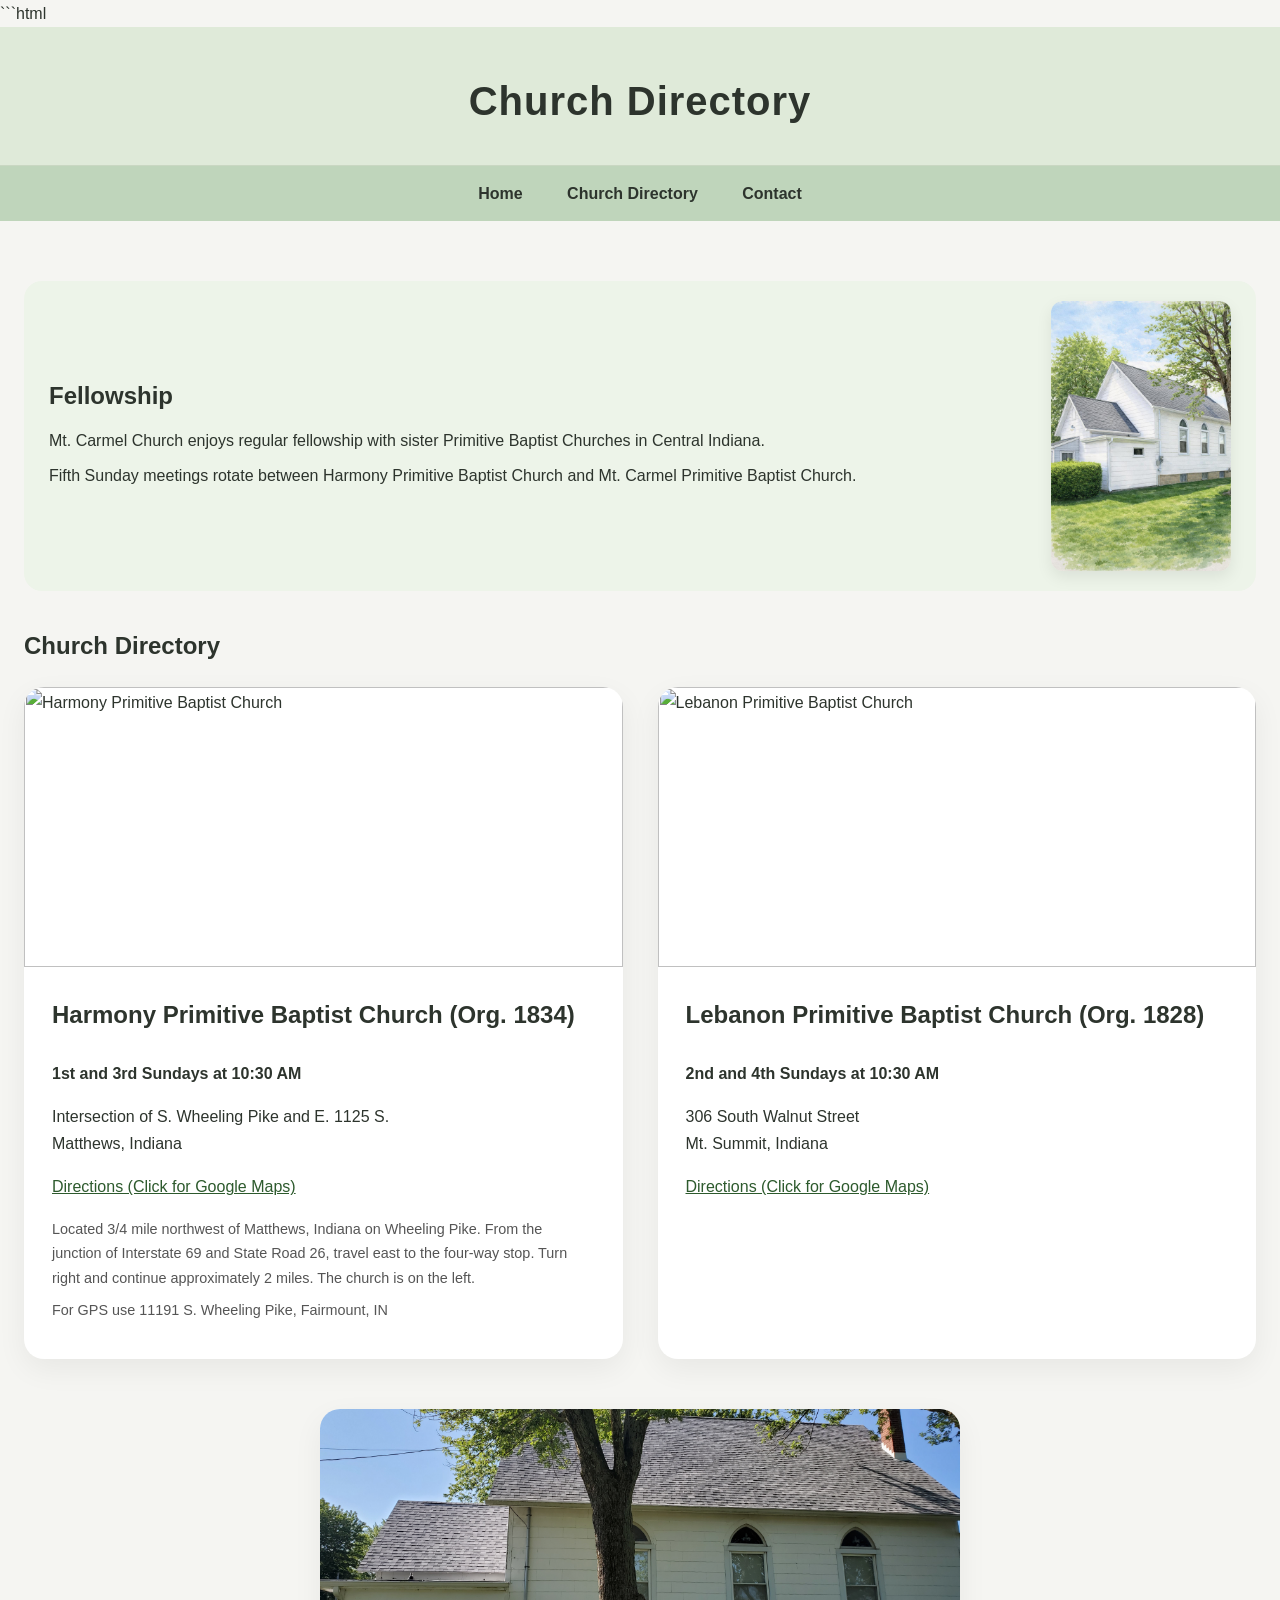
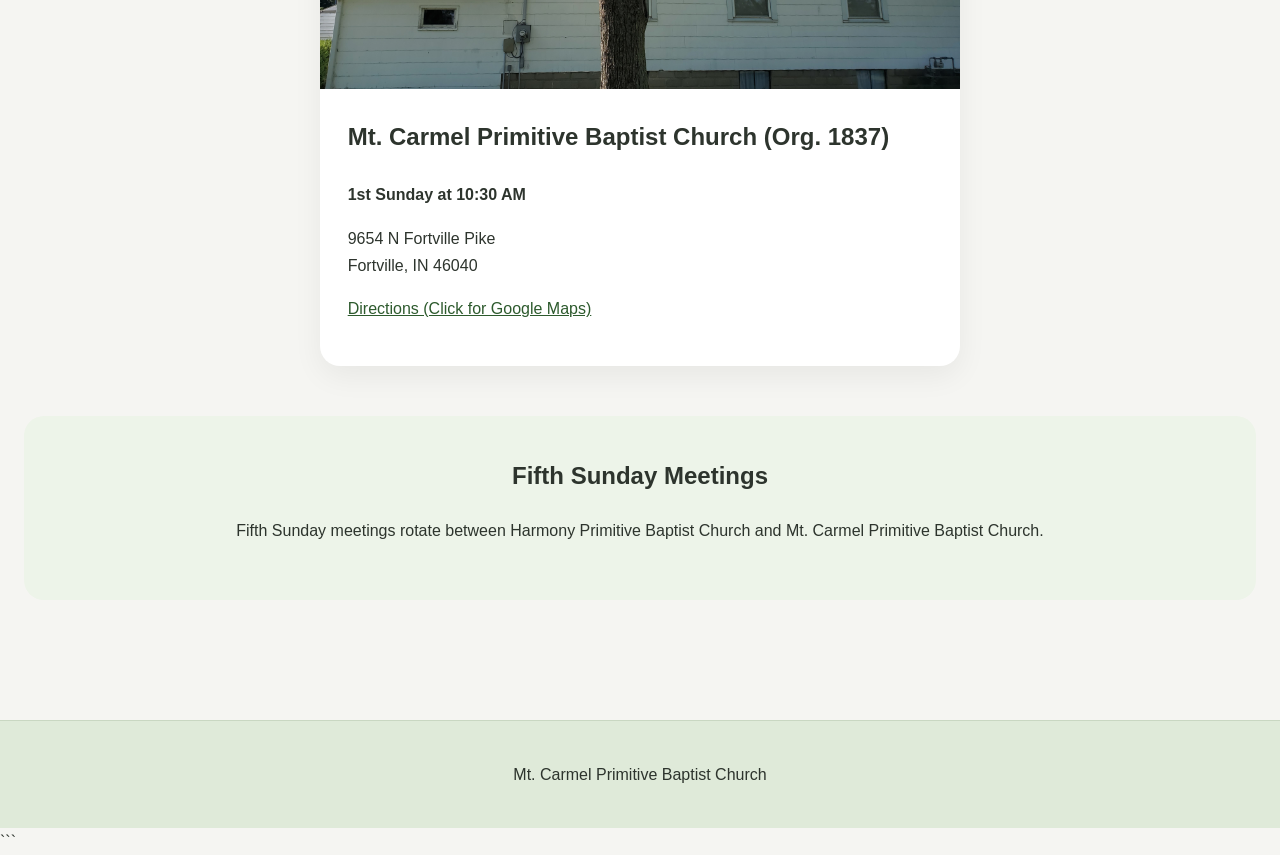
==== churches.html @ e7c0317b "Add files via upload Initial church website" ====
```html
<!DOCTYPE html>
<html lang="en">
<head>
    <meta charset="UTF-8">
    <meta name="viewport" content="width=device-width, initial-scale=1.0">
    <title>Churches We Meet With - Mt. Carmel Primitive Baptist Church</title>
    <link rel="stylesheet" href="style.css">
</head>

<body>

<header class="top-header">
    <div class="header-content">
        <h1>Church Directory</h1>
           </div>
</header>

<nav>
    <a href="index.html">Home</a>
    <a href="churches.html">Church Directory</a>
    <a href="contact.html">Contact</a>
</nav>

<div class="container">

    <section class="church-intro">

        <div class="intro-text">

            <h2>Fellowship</h2>

            <p>
                Mt. Carmel Church enjoys regular fellowship with sister
                Primitive Baptist Churches in Central Indiana.
            </p>

            <p>
                Fifth Sunday meetings rotate between
                Harmony Primitive Baptist Church and
                Mt. Carmel Primitive Baptist Church.
            </p>

        </div>

        <div class="intro-image">
            <img src="1.jpg" alt="Mt. Carmel Primitive Baptist Church Watercolor">
        </div>

    </section>

    <h2>Church Directory</h2>

    <section class="church-grid">

        <!-- HARMONY -->

        <div class="church-card">

            <img src="img8.jpg" alt="Harmony Primitive Baptist Church">

            <div class="church-card-content">

                <h3>Harmony Primitive Baptist Church (Org. 1834)</h3>

                

                <p>
                    <strong>
                        1st and 3rd Sundays at 10:30 AM
                    </strong>
                </p>

                <p>
                    Intersection of S. Wheeling Pike and E. 1125 S.<br>
                    Matthews, Indiana  

                </p>

                <p>
                    <a href="https://maps.app.goo.gl/55FBMA3CJFSxuVhr7"
                       target="_blank"
                       rel="noopener noreferrer">
                        Directions (Click for Google Maps)
                    </a>
                </p>

                <div class="location-details">

                    <p>
                        Located 3/4 mile northwest of Matthews,
                        Indiana on Wheeling Pike.
                
                        From the junction of Interstate 69 and
                        State Road 26, travel east to the four-way
                        stop. Turn right and continue approximately
                        2 miles. The church is on the left.
                    </p>
		<p> For GPS use 11191 S. Wheeling Pike, Fairmount, IN</p>

                </div>

            </div>

        </div>

        <!-- LEBANON -->

        <div class="church-card">

            <img src="img6.jpg" alt="Lebanon Primitive Baptist Church">

            <div class="church-card-content">

                <h3>Lebanon Primitive Baptist Church (Org. 1828)</h3>

              
                <p>
                    <strong>
                        2nd and 4th Sundays at 10:30 AM
                    </strong>
                </p>

                <p>
                    306 South Walnut Street<br>
                    Mt. Summit, Indiana
                </p>

                <p>
                    <a href="https://maps.app.goo.gl/pGQu77XeEs4kPBjY7"
                       target="_blank"
                       rel="noopener noreferrer">
                        Directions (Click for Google Maps)
                    </a>
                </p>

            </div>

        </div>

    </section>

    <!-- MT. CARMEL BELOW THE GRID -->

    <div class="mt-carmel-wrapper">

        <div class="church-card">

            <img src="mtcext.jpg"
                 alt="Mt. Carmel Primitive Baptist Church">

            <div class="church-card-content">

                <h3>Mt. Carmel Primitive Baptist Church (Org. 1837)</h3>

                
                <p>
                    <strong>
                        1st Sunday at 10:30 AM
                    </strong>
                </p>

                <p>
                    9654 N Fortville Pike<br>
                    Fortville, IN 46040
                </p>

                <p>
                    <a href="https://maps.app.goo.gl/92asJaVPtUd6GTJ77"
                       target="_blank"
                       rel="noopener noreferrer">
                        Directions (Click for Google Maps)
                    </a>
                </p>

            </div>

        </div>

    </div>

    <section class="fifth-sunday">

        <h2>Fifth Sunday Meetings</h2>

        <p>
            Fifth Sunday meetings rotate between
            Harmony Primitive Baptist Church and
            Mt. Carmel Primitive Baptist Church.
        </p>

    </section>

</div>

<footer>
    <p>Mt. Carmel Primitive Baptist Church</p>
</footer>

</body>
</html>
```
---- style.css ----
body {
    margin: 0;
    font-family: "Inter", sans-serif;
    background: #f5f5f2;
    color: #2d342d;
    line-height: 1.7;
}

/* HEADER */

.top-header {
    background: #dfead9;
    padding: 40px 20px 30px;
    text-align: center;
    border-bottom: 1px solid #c9d7c2;
}

.header-content h1 {
    margin: 0;
    font-size: 2.5rem;
    letter-spacing: 1px;
}

.header-content p {
    margin: 6px 0;
}

.meeting-time {
    font-weight: bold;
    margin-top: 10px;
}

/* NAVIGATION */

nav {
    background: #bfd5bb;
    text-align: center;
    padding: 14px;
}

nav a {
    color: #2d342d;
    text-decoration: none;
    margin: 0 20px;
    font-weight: 600;
}

nav a:hover {
    text-decoration: underline;
}

/* HERO SECTION */

.hero-section {
    position: relative;
    overflow: hidden;
}

.hero-section img {
    width: 100%;
    max-height: 460px;
    object-fit: cover;
    display: block;
    border-radius: 0 0 18px 18px;
}

.hero-text {
    position: absolute;
    bottom: 0;
    left: 0;
    right: 0;
    padding: 35px 40px;
    background: linear-gradient(
        to top,
        rgba(0,0,0,0.78),
        rgba(0,0,0,0.05)
    );
    color: white;
}

.hero-text h2 {
    margin: 0 0 12px;
    font-size: 2.2rem;
}

.hero-text p {
    max-width: 700px;
    font-size: 1.05rem;
}

/* MAIN CONTAINER */

.container {
    max-width: 1350px;
    margin: auto;
    padding: 60px 24px;
}

/* LAYOUT */

.content-layout {
    display: flex;
    gap: 50px;
    align-items: flex-start;
}

/* MAIN COLUMN */

.main-column {
    flex: 2;
}

/* SIDEBAR */

.sidebar {
    flex: 1;
}

/* WELCOME CARD */

.welcome-card {
    background: white;
    padding: 40px;
    border-radius: 18px;
    box-shadow: 0 10px 30px rgba(0,0,0,0.06);
    margin-bottom: 40px;
}

.welcome-card h2 {
    margin-top: 0;
    font-size: 2rem;
}

/* FEATURE PANEL */

.feature-panel {
    display: flex;
    gap: 30px;
    align-items: center;
    background: #edf4e9;
    border-radius: 18px;
    padding: 30px;
    margin-bottom: 40px;
    flex-wrap: wrap;
}

.feature-image {
    flex: 0 0 220px;
}

.feature-image img {
    width: 100%;
    border-radius: 14px;
    box-shadow: 0 8px 20px rgba(0,0,0,0.08);
}

.feature-text {
    flex: 1;
    min-width: 260px;
}

.feature-text h3 {
    margin-top: 0;
    font-size: 1.7rem;
}

/* SCRIPTURE SECTION */

.bible-section {
    display: flex;
    align-items: center;
    gap: 24px;
    background: white;
    border-radius: 18px;
    padding: 24px;
    box-shadow: 0 10px 30px rgba(0,0,0,0.05);
}

.bible-section img {
    width: 230px;
    border-radius: 14px;
    box-shadow: 0 8px 20px rgba(0,0,0,0.08);
}

.bible-text p {
    margin-top: 0;
    font-style: italic;
    font-size: 1.05rem;
}

.bible-text span {
    font-weight: 600;
}

/* CHURCH SIDEBAR */

.church-art {
    background: white;
    border-radius: 20px;
    overflow: hidden;
    box-shadow: 0 12px 35px rgba(0,0,0,0.08);
    position: sticky;
    top: 25px;
}

.church-art img {
    width: 100%;
    display: block;
}

.church-caption {
    padding: 28px;
}

.church-caption h3 {
    margin-top: 0;
    font-size: 1.8rem;
}

/* CHURCHES PAGE */

/* FELLOWSHIP SECTION */

.church-intro {
    display: flex;
    gap: 25px;
    align-items: center;
    margin-bottom: 35px;
    flex-wrap: wrap;
    background: #edf4e9;
    padding: 20px 25px;
    border-radius: 18px;
}

.intro-text {
    flex: 1;
    min-width: 280px;
}

.intro-text h2 {
    margin-top: 0;
    margin-bottom: 10px;
    font-size: 1.5rem;
}

.intro-text p {
    margin: 8px 0;
}

/* WATERCOLOR IMAGE */

.intro-image {
    flex: 0 0 150px;
}

.intro-image img {
    width: 100%;
    max-width: 150px;
    border-radius: 12px;
    box-shadow: 0 6px 16px rgba(0,0,0,0.08);
    display: block;
}/* MT. CARMEL IMAGE */

.intro-image {
    flex: 0 0 180px;
}

.intro-image img {
    width: 100%;
    max-width: 180px;
    border-radius: 12px;
    box-shadow: 0 6px 16px rgba(0,0,0,0.08);
    display: block;
}
/* CHURCH GRID */

.church-grid {
    display: grid;
    grid-template-columns: repeat(auto-fit, minmax(320px, 1fr));
    gap: 35px;
    margin-bottom: 50px;
}

.church-card {
    background: white;
    border-radius: 20px;
    overflow: hidden;
    box-shadow: 0 10px 30px rgba(0,0,0,0.06);
}

.church-card img {
    width: 100%;
    height: 280px;
    object-fit: cover;
}

.church-card-content {
    padding: 28px;
}

.church-card-content h3 {
    margin-top: 0;
    font-size: 1.5rem;
}

.church-card-content a {
    color: #2d5a2d;
    text-decoration: underline;
    font-weight: normal;
}

.church-card-content a:hover {
    color: #1f401f;
}

.mt-carmel-wrapper {
    width: 52%;
    margin: 35px auto 50px auto;
}
/* WRITTEN DIRECTIONS */

.location-details {
    margin-top: 12px;
    font-size: 0.9rem;
    color: #555;
}

.location-details p {
    margin: 8px 0;
}

/* FIFTH SUNDAY */

.fifth-sunday {
    background: #edf4e9;
    padding: 40px;
    border-radius: 20px;
    text-align: center;
}

.fifth-sunday h2 {
    margin-top: 0;
}

/* FOOTER */

footer {
    margin-top: 60px;
    background: #dfead9;
    text-align: center;
    padding: 24px;
    border-top: 1px solid #c9d7c2;
}

/* MOBILE */

@media (max-width: 950px) {

    .content-layout {
        flex-direction: column;
    }

    .sidebar {
        width: 100%;
    }

    .church-art {
        position: static;
    }

    .hero-text {
        padding: 28px 24px;
    }

    .hero-text h2 {
        font-size: 1.9rem;
    }

    .feature-panel {
        flex-direction: column;
        text-align: center;
    }

    .feature-image {
        flex: none;
        width: 100%;
        max-width: 260px;
    }

    .bible-section {
        flex-direction: column;
        text-align: center;
    }

    .bible-section img {
        width: 100%;
        max-width: 300px;
    }

    .church-intro {
        flex-direction: column;
    }

    nav a {
        display: inline-block;
        margin: 8px 12px;
    }
}

/* CONTACT PAGE */

.contact-layout {
    display: flex;
    gap: 30px;
    align-items: flex-start;
    flex-wrap: nowrap;
}

.contact-image-column {
    width: 280px;
    min-width: 280px;
}

.contact-image {
    width: 100%;
    border-radius: 18px;
    box-shadow: 0 8px 24px rgba(0,0,0,0.08);
    display: block;
}

.contact-content {
    flex: 1;
}

.contact-email {
    font-size: 1.4rem;
    font-weight: 600;
    margin: 20px 0;
}

.contact-email a {
    color: #2d5a2d;
    text-decoration: underline;
}

.contact-email a:hover {
    color: #1f401f;
}

@media (max-width: 768px) {
    .contact-layout {
        flex-direction: column;
    }

    .contact-image-column {
        width: 180px;
        min-width: 180px;
        margin: 0 auto;
    }
}
```
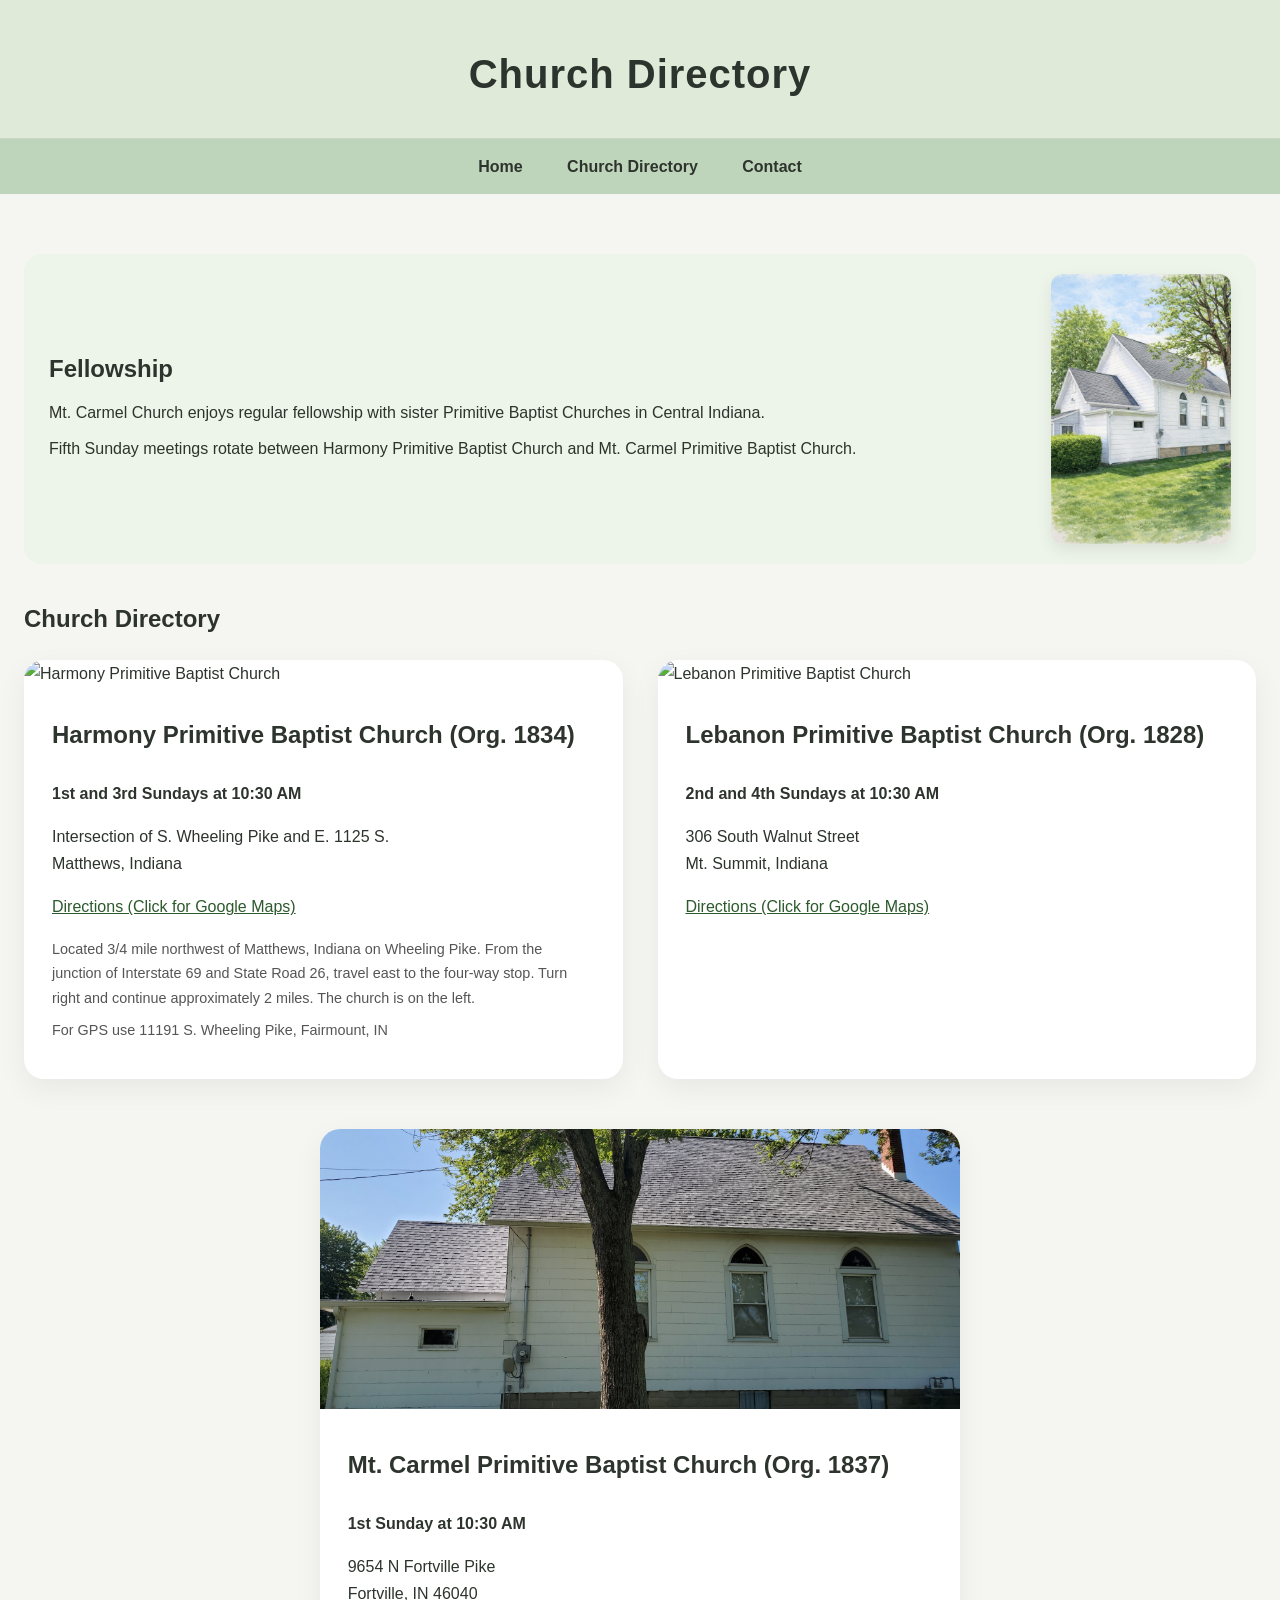
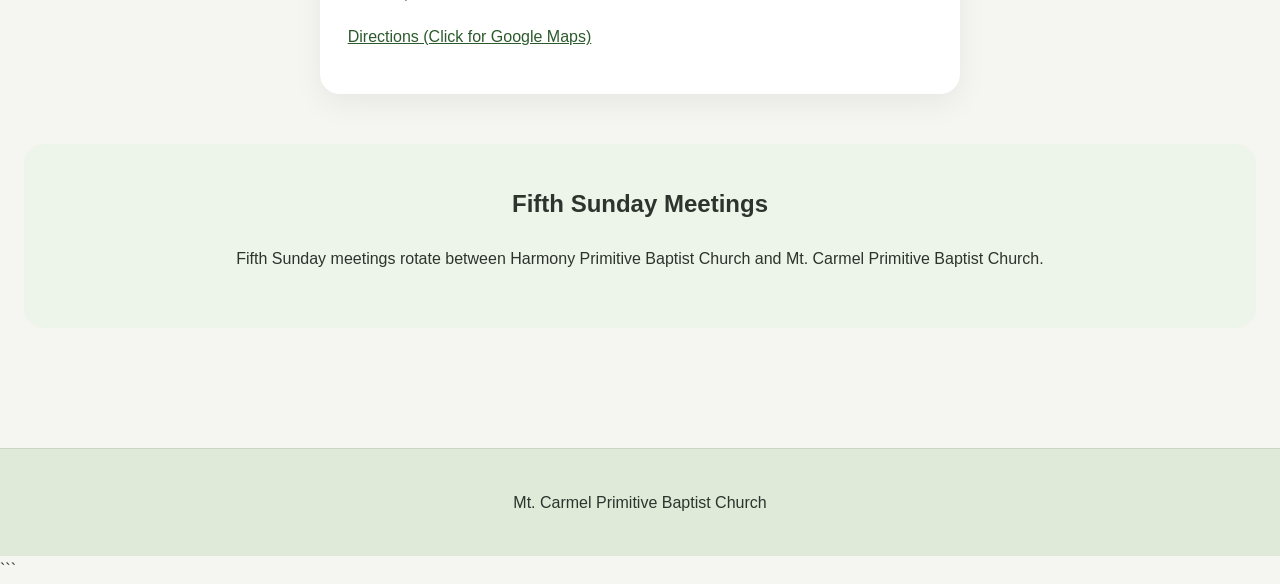
==== commit b8783e5b: "Update churches.html" ====
--- a/churches.html
+++ b/churches.html
@@ -1,4 +1,4 @@
-```html
+
 <!DOCTYPE html>
 <html lang="en">
 <head>
